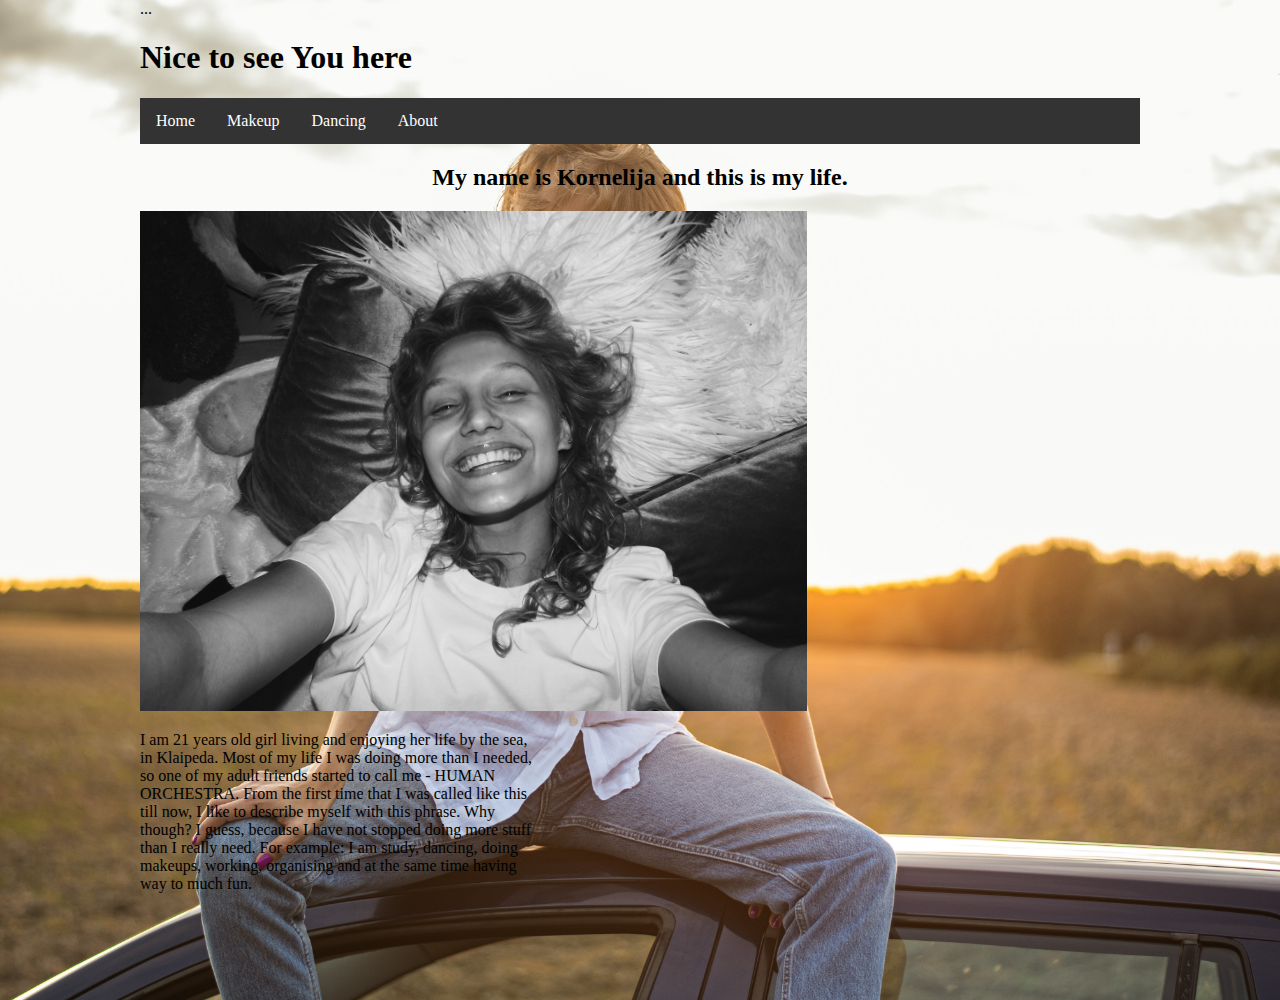
==== about.html @ 31f2173e "Add files via upload" ====
<!DOCTYPE html>
<html>
	<head> ...
	<link rel="stylesheet" href="style.css">
	</head>
	<body class="home-bg">
<div>

		<div id="container">
			<header>
			<h1>Nice to see You here</h1>
			<nav>
				<ul>
					<li><a href="home.html">Home</a></li>
					<li><a href="makeup.html">Makeup</a></li>
					<li><a href="dance.html">Dancing</a></li>
					<li><a href="about.html">About</a></li>
				</ul>
			</nav>
		</div>
				<div class="mutext">
					<h2> My name is Kornelija and this is my life. </h2>
				</div>
		<div>
				<div class="two-column left">
					<img src="lova.jpeg" alt="about"
				</div>
				<div class="two-column right">
					<p> I am 21 years old girl living and enjoying her life by the sea, in Klaipeda. Most of my life I was doing more than I needed, so one of my adult friends started to call me - HUMAN ORCHESTRA.
						From the first time that I was called like this till now, I like to describe myself with this phrase. Why though? I guess, because I have not stopped doing more stuff than I really need. For example: I am study, dancing, doing makeups, working, organising and at the same time having way to much fun.
				</div>
		</div>
			</header>
			<main>

			</main>

	<footer>

	</footer>
</div>
	</body>
</html>
---- style.css ----
body {

	background-image: ;
	background-color: #fcf092;
	height: 1000px;
	width: 1000px;
	background-position: center;
	background-size: cover;
	margin:auto;

	}
header {

}
head{
	margin-top: 10px;
}

main {
	background-color: ;
}

footer{
	background-color:#fcf092;
}

footer p {
background-color: }

img {
	width: auto;
	height: 500px;

}
h1 {
 }
makeup.h2 {
	margin-bottom: 300px;
}
.mutext{
	text-align: center;
}
.foto{
	display: block;
  margin-left: 150px;
  margin-right: auto;
  width: 40%;
}
 .home-bg {
	 background: url("home2.jpg");
	 background-position: center;
 	background-size: cover;
 }
 .bg-text {
	 background-color: rgb(0,0,0);
	   background-color: rgba(0,0,0, 0.4);
	   color: white;
	   font-weight: bold;
	   position: absolute;
	   top: 50%;
	   left: 50%;
	   transform: translate(-50%, -50%);
	   z-index: 2;
	   width: 80%;
	   padding: 20px;
	   text-align: center;
 }


.two-column{
	float:left;
}
.left{
	width:100px;
}
.right{
	width: 400px;
}

.scnd-column{
	width:495px;
	float: left;
	display: inline-block;
}
.thrd-column{
	float: left;
  width: 33.33%;
}
#container{
	width:1000px;
	margin-left: auto;
margin-right: auto;
margin-bottom: 0;
margin-top: 0;
}
#mu{
	background-color: #fcf092;
}
ul {
  list-style-type: none;
  margin: 0;
  padding: 0;
  overflow: hidden;
  background-color: #333;

}

li {
  float: left;
}

li a {
  display: block;
  color: white;
  text-align: center;
  padding: 14px 16px;
  text-decoration: none;
}

/* Change the link color to #111 (black) on hover */
li a:hover {
  background-color: #111;
}
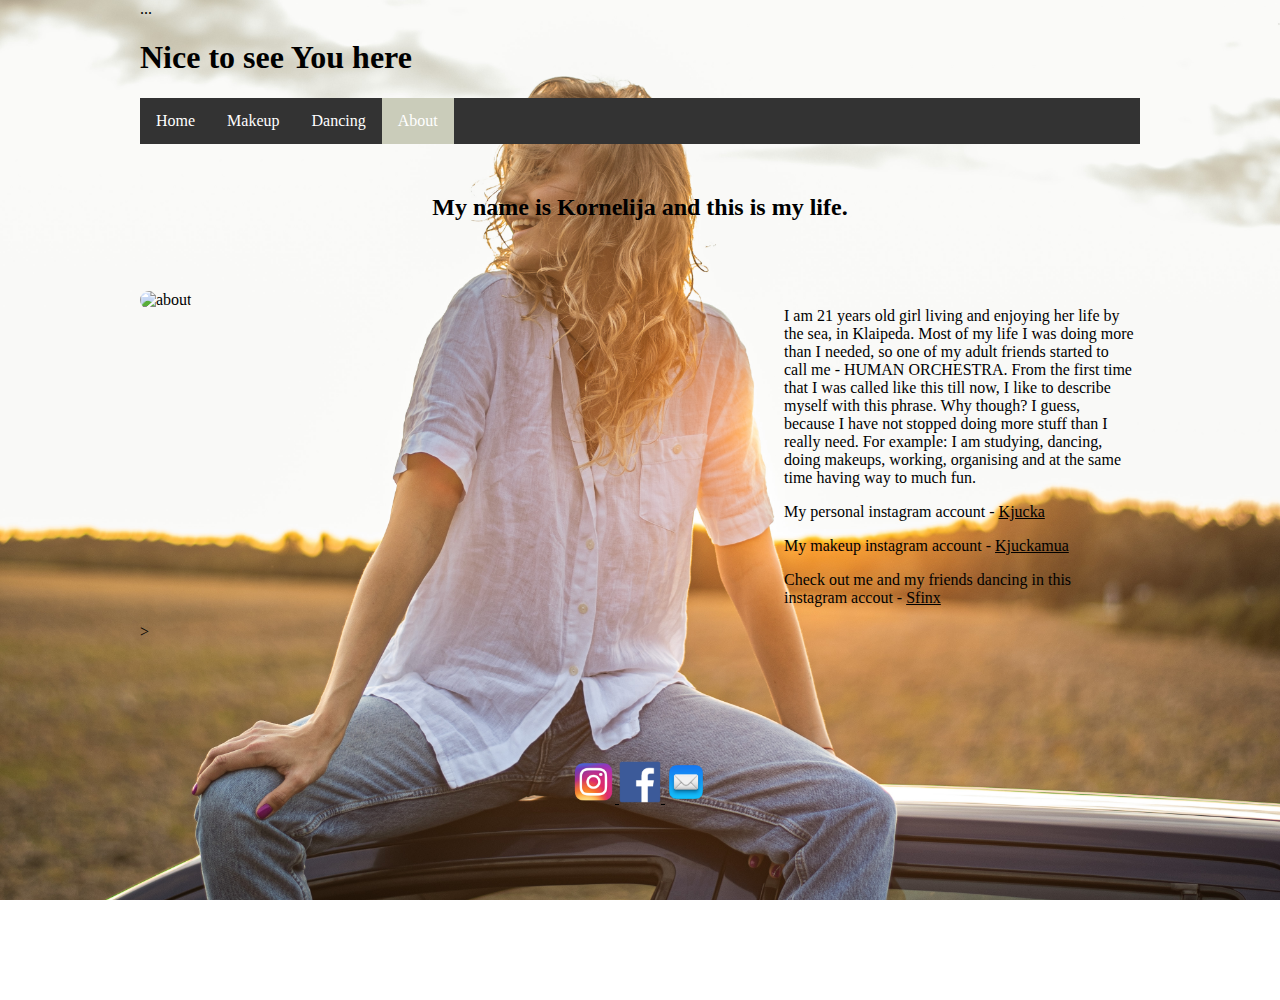
==== commit 02ea96f0: "Add files via upload" ====
--- a/about.html
+++ b/about.html
@@ -11,10 +11,10 @@
 			<h1>Nice to see You here</h1>
 			<nav>
 				<ul>
-					<li><a href="home.html">Home</a></li>
+					<li><a href="index.html">Home</a></li>
 					<li><a href="makeup.html">Makeup</a></li>
 					<li><a href="dance.html">Dancing</a></li>
-					<li><a href="about.html">About</a></li>
+					<li><a class="active" href="about.html">About</a></li>
 				</ul>
 			</nav>
 		</div>
@@ -22,21 +22,33 @@
 					<h2> My name is Kornelija and this is my life. </h2>
 				</div>
 		<div>
-				<div class="two-column left">
-					<img src="lova.jpeg" alt="about"
+				<div class="two-column-left">
+					<img src="masina.jpg" alt="about" class="special">
 				</div>
-				<div class="two-column right">
+				<div class="two-column-right">
 					<p> I am 21 years old girl living and enjoying her life by the sea, in Klaipeda. Most of my life I was doing more than I needed, so one of my adult friends started to call me - HUMAN ORCHESTRA.
-						From the first time that I was called like this till now, I like to describe myself with this phrase. Why though? I guess, because I have not stopped doing more stuff than I really need. For example: I am study, dancing, doing makeups, working, organising and at the same time having way to much fun.
+						From the first time that I was called like this till now, I like to describe myself with this phrase. Why though? I guess, because I have not stopped doing more stuff than I really need. For example: I am studying, dancing, doing makeups, working, organising and at the same time having way to much fun.
+					<p> My personal instagram account  -  <a href="https://www.instagram.com/kjucka/">Kjucka</a></p>
+					<p> My makeup instagram account  -  <a href="https://www.instagram.com/kjuckamua/">Kjuckamua</a></p>
+					<p> Check out me and my friends dancing in this instagram accout  -  <a href="https://www.instagram.com/sfinxsquad/">Sfinx</a></p>
 				</div>
 		</div>
-			</header>
+			</<header>
+
+			</header>>
 			<main>
 
 			</main>
 
 	<footer>
-
+		<p>
+			<a href="https://www.instagram.com/kjucka/"</a>
+					<img src="igl.jpg" alt="icon" style="width:42px;height:42px;">
+			<a href="https://www.facebook.com/kornelija.juciute"</a>
+					<img src="fbl.jpg" alt="fb" style="width:42px;height:42px;">
+			<a href = "mailto:juc.kornelija@gmail.com = Feedback&body = Message"><img src="mail.jpg" alt="mail" style="width:42px;height:42px;">
+			</a>
+			</p>
 	</footer>
 </div>
 	</body>
--- a/style.css
+++ b/style.css
@@ -9,9 +9,11 @@
 	margin:auto;
 
 	}
-header {
-
-}
+
+a {
+	color: black;
+}
+
 head{
 	margin-top: 10px;
 }
@@ -21,15 +23,22 @@
 }
 
 footer{
-	background-color:#fcf092;
+
+	display:block;
+	margin-top: 100px;
+	height: 80px;
 }
 
 footer p {
-background-color: }
+		margin-top: 10px;
+		color: white;
+		text-align: center;
+		padding-top: 20px;
+	}
 
 img {
-	width: auto;
-	height: 500px;
+width: 375px;
+height: 500px;
 
 }
 h1 {
@@ -37,8 +46,43 @@
 makeup.h2 {
 	margin-bottom: 300px;
 }
+.p{
+	text-align: center;
+}
+.started{
+	text-align: center;
+	margin-top: 500px;
+	color: white;
+	margin-left: 440px;
+	display: block;
+	width: 131px;
+	margin-left: 460;
+
+}
+.active {
+  background-color: #caccba;
+}
+.footer{
+	margin-top: 500px;
+}
+.special{
+	width: 360px;
+	height:505px;
+	border-radius: 125px;
+	border-width: 2px;
+}
+.scndspecial{
+	width: 560px;
+	height: 500px;
+}
+.dscndspecial{
+	width: 560px;
+	height: 380px;
+
+}
 .mutext{
 	text-align: center;
+	margin-top: 50px;
 }
 .foto{
 	display: block;
@@ -50,33 +94,97 @@
 	 background: url("home2.jpg");
 	 background-position: center;
  	background-size: cover;
- }
- .bg-text {
+background-attachment: fixed;
+}
+
+.pastraipa{
+	background-color: rgb(0,0,0);
+		background-color: rgba(0,0,0, 0.4);
+		color: white;
+		text-align: center;
+	}
+	.dpastraipa{
+		background-color: rgb(0,0,0);
+			background-color: rgba(0,0,0, 0.4);
+			color: black;
+		}
+
+.sokiu{
+	vertical-align: top;
+	width:600px;
+	display: inline-block;
+
+}
+ .bg-text{
 	 background-color: rgb(0,0,0);
 	   background-color: rgba(0,0,0, 0.4);
 	   color: white;
 	   font-weight: bold;
 	   position: absolute;
-	   top: 50%;
-	   left: 50%;
-	   transform: translate(-50%, -50%);
+	   top: 300px;
+	   left: 205px;
 	   z-index: 2;
-	   width: 80%;
+	   width: 1000px;
 	   padding: 20px;
 	   text-align: center;
  }
 
 
+
 .two-column{
-	float:left;
-}
-.left{
-	width:100px;
-}
-.right{
-	width: 400px;
-}
-
+	width: 450px;
+	display: inline-block;
+	vertical-align: top;
+	margin-top: 60px;
+}
+.two-column-left{
+	width: 360px;
+	display: inline-block;
+	vertical-align: top;
+	margin-top: 50px;
+
+}
+.two-column-right{
+	width: 350px;
+	display: inline-block;
+	vertical-align: top;
+	margin-top: 50px;
+	margin-left: 280px;
+}
+.dtwo-column-left{
+	width: 360px;
+	display: inline-block;
+	vertical-align: top;
+	margin-top: 50px;
+
+}
+.dtwo-column-right{
+	width: 350px;
+	display: inline-block;
+	vertical-align: top;
+	margin-top: 50px;
+	margin-left: 280px;
+}
+.stwo-column-right{
+	width: 360px;
+	display: inline-block;
+	vertical-align: top;
+	margin-top: 50px;
+	margin-left: 100px;
+}
+.sokiu-left{
+	width: 360px;
+	display: inline-block;
+	vertical-align: top;
+	margin-top: 20px;
+}
+.sokiu-right{
+	width: 360px;
+	display: inline-block;
+	vertical-align: top;
+	margin-top: 20px;
+	margin-left: 140px;
+}
 .scnd-column{
 	width:495px;
 	float: left;
@@ -84,8 +192,21 @@
 }
 .thrd-column{
 	float: left;
-  width: 33.33%;
-}
+  width: 333px;
+	margin-bottom: 50px;
+	align-items: center;
+}
+
+.fthrd-column{
+	float: left;
+  width: 333px;
+	background-color: rgb(0,0,0);
+		background-color: rgba(0,0,0, 0.4);
+	color:white;
+	margin-top:1000px;
+	text-align: center;
+}
+
 #container{
 	width:1000px;
 	margin-left: auto;
@@ -117,7 +238,7 @@
   text-decoration: none;
 }
 
-/* Change the link color to #111 (black) on hover */
+
 li a:hover {
   background-color: #111;
 }
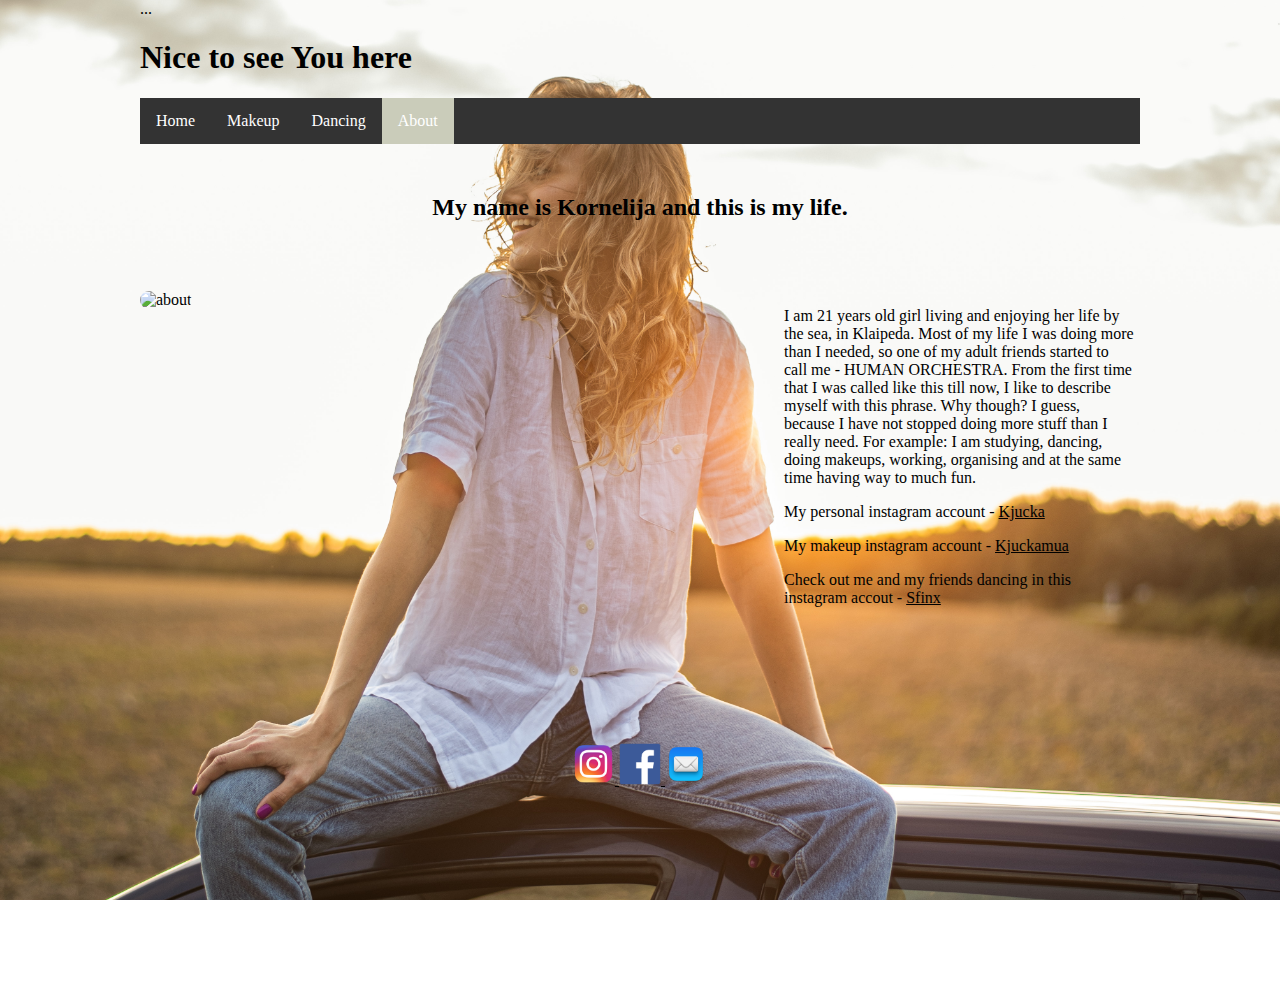
==== commit d5bb050b: "Update about.html" ====
--- a/about.html
+++ b/about.html
@@ -17,11 +17,14 @@
 					<li><a class="active" href="about.html">About</a></li>
 				</ul>
 			</nav>
-		</div>
+			</header>
+		
+			<main>
+			</div>
 				<div class="mutext">
 					<h2> My name is Kornelija and this is my life. </h2>
 				</div>
-		<div>
+			<div>
 				<div class="two-column-left">
 					<img src="masina.jpg" alt="about" class="special">
 				</div>
@@ -32,12 +35,8 @@
 					<p> My makeup instagram account  -  <a href="https://www.instagram.com/kjuckamua/">Kjuckamua</a></p>
 					<p> Check out me and my friends dancing in this instagram accout  -  <a href="https://www.instagram.com/sfinxsquad/">Sfinx</a></p>
 				</div>
-		</div>
-			</<header>
-
-			</header>>
-			<main>
-
+			</div>
+			
 			</main>
 
 	<footer>
--- a/style.css
+++ b/style.css
@@ -122,10 +122,9 @@
 	   font-weight: bold;
 	   position: absolute;
 	   top: 300px;
-	   left: 205px;
+	   left: 130px;
 	   z-index: 2;
 	   width: 1000px;
-	   padding: 20px;
 	   text-align: center;
  }
 
